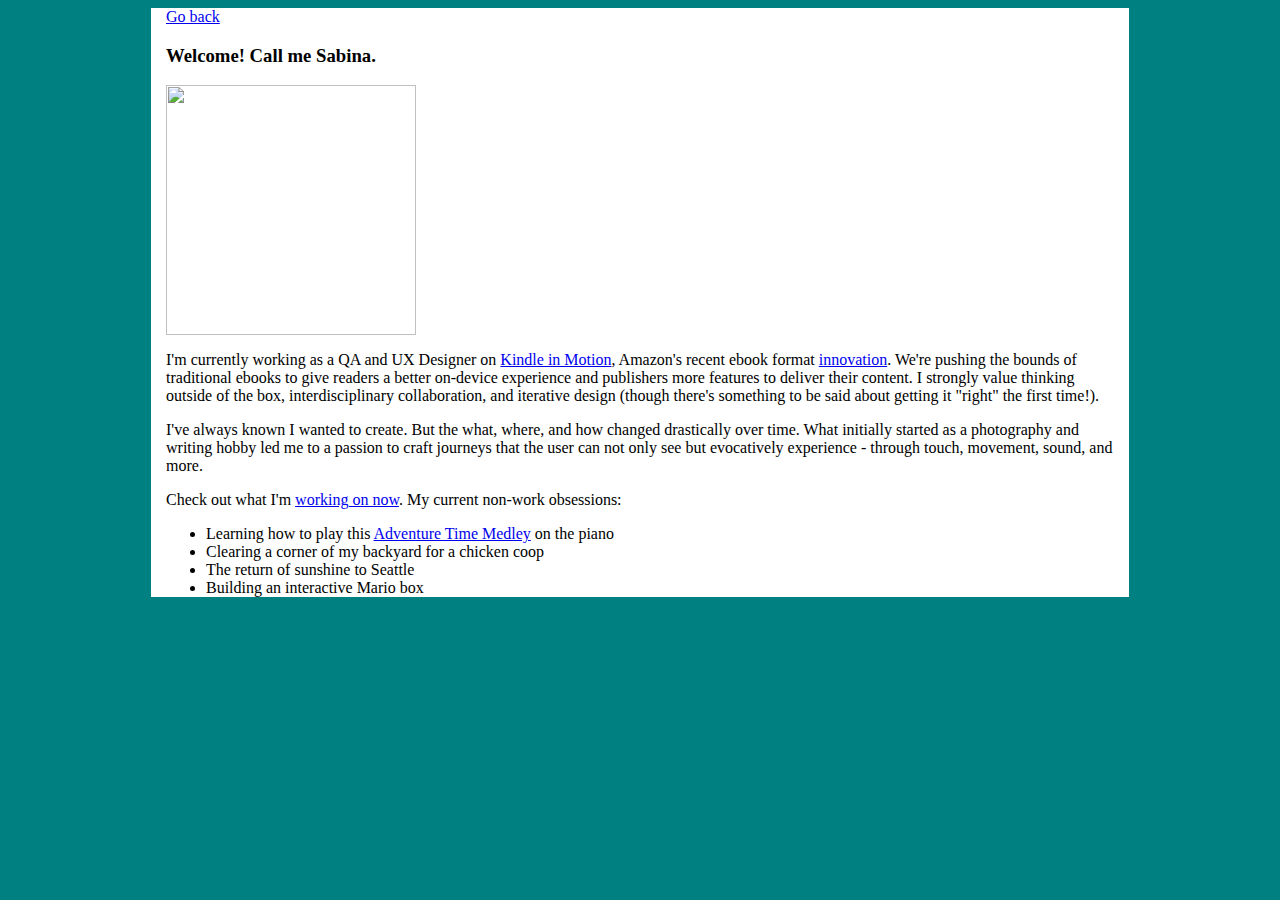
==== about.html @ 95fc87fd "Updates to check for link paths." ====
<html>

<head>
  <meta charset="UTF-8">
  <title>Sabina Cao</title>
  <link rel="stylesheet" type="text/css" href="site.css">
</head>

<body>
<div class="main">
  <a href="index.html">Go back</a>

<!-- WHO -->
  <h3> Welcome! Call me Sabina.</h3>
  <div id="the-who">
    <img src=".images/profile.jpeg" width="250px" />
  </div>

  <!-- WHAT -->
  <div id="the-what">
      <p>I'm currently working as a QA and UX Designer on <a href="https://www.amazon.com/Kindle-in-Motion/b?ie=UTF8&node=14530743011">Kindle in Motion</a>, Amazon's recent ebook format <a href="http://the-digital-reader.com/2016/08/13/kindle-motion-good-bad-ugly-amazons-new-enhanced-format-screenshots/">innovation</a>. We're pushing the bounds of traditional ebooks to give readers a better on-device experience and publishers more features to deliver their content. I strongly value thinking outside of the box, interdisciplinary collaboration, and iterative design (though there's something to be said about getting it "right" the first time!).</p>
  </div>

<!-- WHY -->
  <div id="the-why">
    <p>I've always known I wanted to create. But the what, where, and how changed drastically over time. What initially started as a photography and writing hobby led me to a passion to craft journeys that the user can not only see but evocatively experience - through touch, movement, sound, and more.</p>
  </div>
<div>
  <p>Check out what I'm <a href="work.html">working on now</a>. My current non-work obsessions:</p>
    <ul>
      <li>Learning how to play this <a href="https://youtu.be/_4kuQ_T95VY">Adventure Time Medley</a> on the piano</li>
      <li>Clearing a corner of my backyard for a chicken coop</li>
      <li>The return of sunshine to Seattle</li>
      <li>Building an interactive Mario box</li>
    </ul>
  </div>
  </div>
</body>
</html>
---- site.css ----
h1 {
  font-variant: small-caps;
  text-align: left;
}

h2 {
  font-variant: small-caps;
  text-align: right;
}

body {
  background-color: teal;
}
p.landing {
    font-style: normal;
    font-size: 80%;
    text-align: left;
}

div.main {
  width: 75%;
  /*height: 100%;*/
  margin: auto;
  /*border-style: none groove none groove;*/
  padding-left: 15px;
  padding-right: 15px;
  background-color: white;
}

#blurb {
  padding: 10px 10px;
}

.dropdown {
  position: relative;
  display: inline-block;
}

.dropdown-content {
  display: none;
  position: absolute;
  background-color: #f9f9f9;
  min-width: 50px;
  box-shadow: 0px 8px 16px 0px rgba(0,0,0,0.2)
  padding: 15px 16px;
  z-index: 1;
}

.dropdown:hover .dropdown-content {
  color: black;
  padding: 12px 16px;
  text-decoration: none;
  display: block;
}

.date {
  font-weight: bold;
}
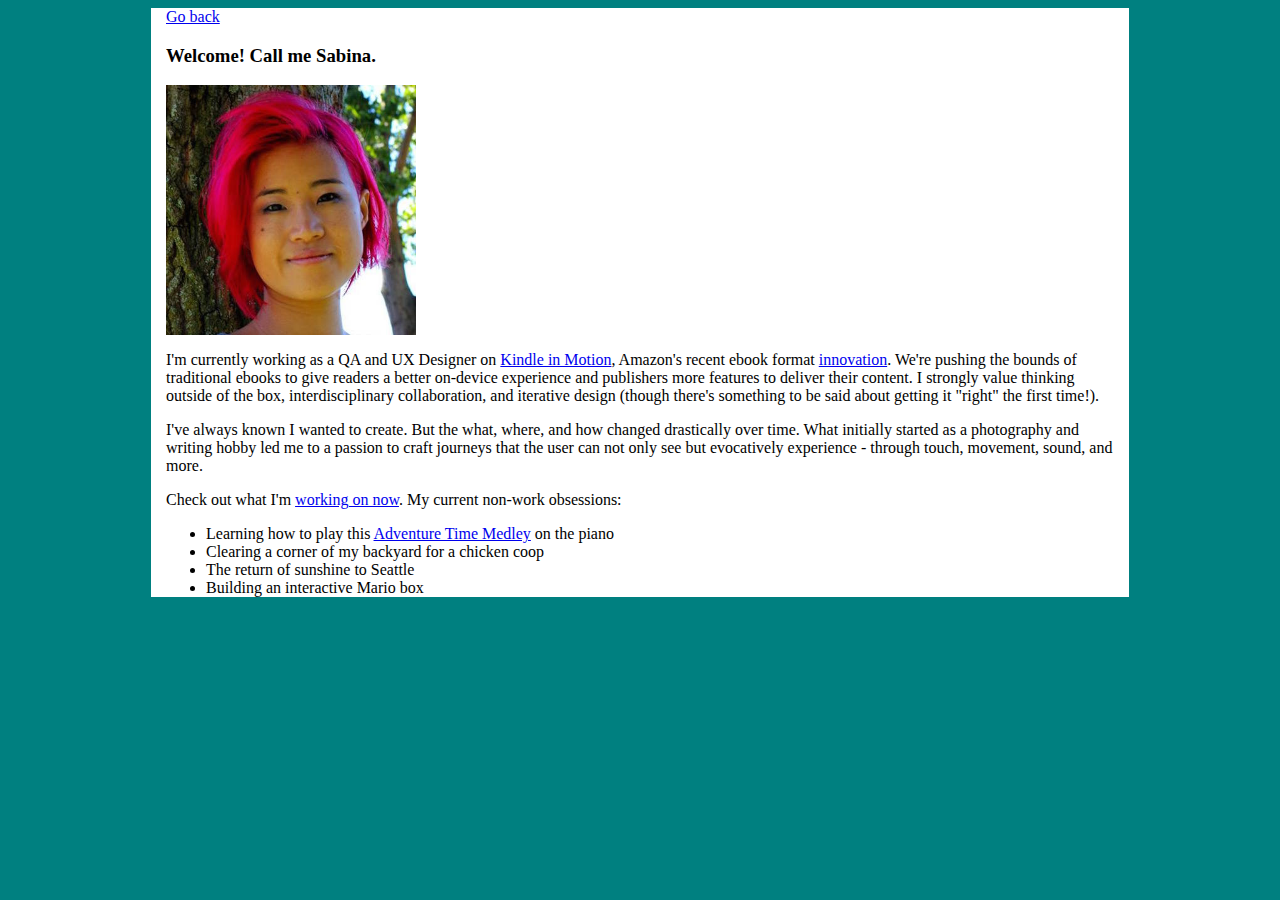
==== commit 749d5361: "Second update to check for link paths." ====
--- a/about.html
+++ b/about.html
@@ -13,7 +13,7 @@
 <!-- WHO -->
   <h3> Welcome! Call me Sabina.</h3>
   <div id="the-who">
-    <img src=".images/profile.jpeg" width="250px" />
+    <img src="images/profile.jpeg" width="250px" />
   </div>
 
   <!-- WHAT -->
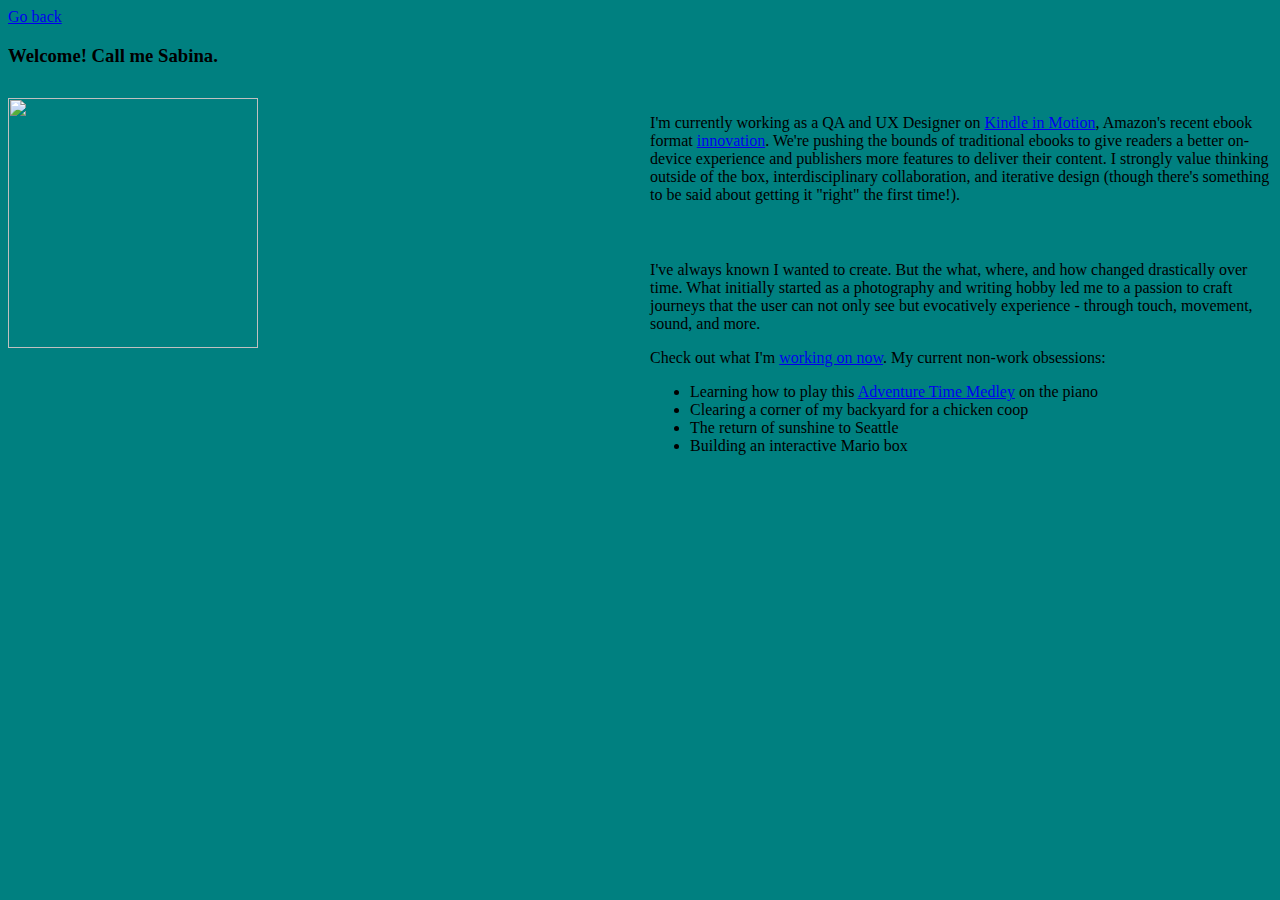
==== commit b60379ff: "Testing columns for About Me section." ====
--- a/about.html
+++ b/about.html
@@ -7,25 +7,25 @@
 </head>
 
 <body>
-<div class="main">
+<div>
   <a href="index.html">Go back</a>
 
 <!-- WHO -->
   <h3> Welcome! Call me Sabina.</h3>
-  <div id="the-who">
-    <img src="images/profile.jpeg" width="250px" />
+<div class-"section group">
+  <div id="the-who" class="col span_1_of_2">
+    <img src="images/final/red.jpg" width="250px" />
   </div>
+</div>
 
   <!-- WHAT -->
-  <div id="the-what">
+  <div id="the-what" class="col span_1_of_2">
       <p>I'm currently working as a QA and UX Designer on <a href="https://www.amazon.com/Kindle-in-Motion/b?ie=UTF8&node=14530743011">Kindle in Motion</a>, Amazon's recent ebook format <a href="http://the-digital-reader.com/2016/08/13/kindle-motion-good-bad-ugly-amazons-new-enhanced-format-screenshots/">innovation</a>. We're pushing the bounds of traditional ebooks to give readers a better on-device experience and publishers more features to deliver their content. I strongly value thinking outside of the box, interdisciplinary collaboration, and iterative design (though there's something to be said about getting it "right" the first time!).</p>
   </div>
 
 <!-- WHY -->
-  <div id="the-why">
+  <div id="the-why" class="col span_1_of_2">
     <p>I've always known I wanted to create. But the what, where, and how changed drastically over time. What initially started as a photography and writing hobby led me to a passion to craft journeys that the user can not only see but evocatively experience - through touch, movement, sound, and more.</p>
-  </div>
-<div>
   <p>Check out what I'm <a href="work.html">working on now</a>. My current non-work obsessions:</p>
     <ul>
       <li>Learning how to play this <a href="https://youtu.be/_4kuQ_T95VY">Adventure Time Medley</a> on the piano</li>
--- a/site.css
+++ b/site.css
@@ -56,3 +56,34 @@
 .date {
   font-weight: bold;
 }
+
+.col {
+  display: block;
+  float: left;
+  margin: 1% 0 1% 1.6%;
+}
+
+.col:first-child { margin-left: 0; }
+
+.group:before,
+.group:after { content:""; display: table; }
+.group:after { clear:both;}
+.group { zoom:1 }
+
+.span_2_of_2 {
+  width: 100%
+}
+
+.span_1_of_2 {
+  width: 49.2%;
+}
+
+@media only screen and (max-width: 480px) {
+  .col {
+    margin: 1% 0 1% 0%;
+  }
+}
+
+@media only screen and (max-width: 480px) {
+  .span_2_of_2, .span_1_of_2 { width: 100% }
+}
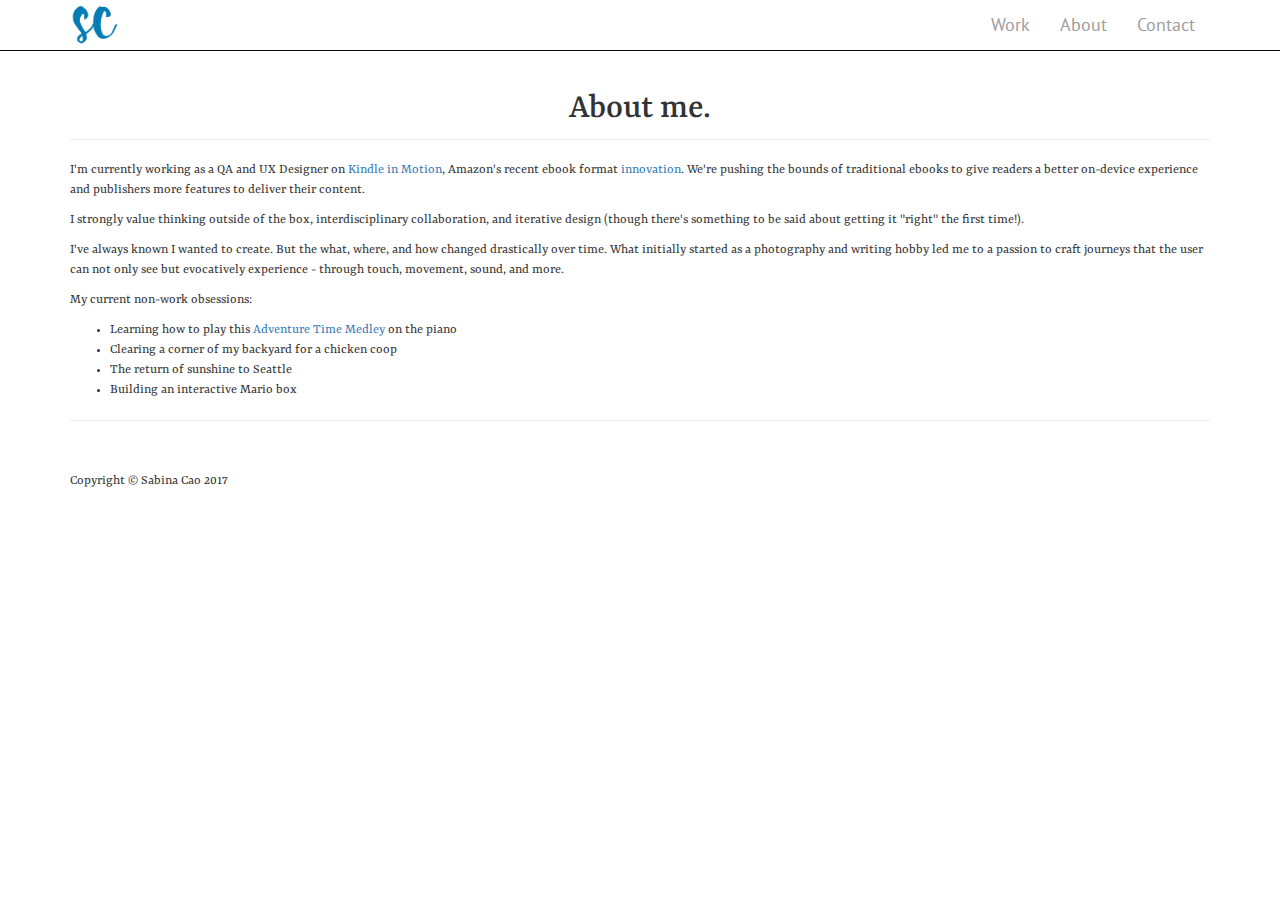
==== commit 061d4a7d: "Adding new portfolio template." ====
--- a/about.html
+++ b/about.html
@@ -1,39 +1,119 @@
-<html>
-
-<head>
-  <meta charset="UTF-8">
-  <title>Sabina Cao</title>
-  <link rel="stylesheet" type="text/css" href="site.css">
-</head>
-
-<body>
-<div>
-  <a href="index.html">Go back</a>
-
-<!-- WHO -->
-  <h3> Welcome! Call me Sabina.</h3>
-<div class-"section group">
-  <div id="the-who" class="col span_1_of_2">
-    <img src="images/final/red.jpg" width="250px" />
-  </div>
-</div>
-
-  <!-- WHAT -->
-  <div id="the-what" class="col span_1_of_2">
-      <p>I'm currently working as a QA and UX Designer on <a href="https://www.amazon.com/Kindle-in-Motion/b?ie=UTF8&node=14530743011">Kindle in Motion</a>, Amazon's recent ebook format <a href="http://the-digital-reader.com/2016/08/13/kindle-motion-good-bad-ugly-amazons-new-enhanced-format-screenshots/">innovation</a>. We're pushing the bounds of traditional ebooks to give readers a better on-device experience and publishers more features to deliver their content. I strongly value thinking outside of the box, interdisciplinary collaboration, and iterative design (though there's something to be said about getting it "right" the first time!).</p>
-  </div>
-
-<!-- WHY -->
-  <div id="the-why" class="col span_1_of_2">
-    <p>I've always known I wanted to create. But the what, where, and how changed drastically over time. What initially started as a photography and writing hobby led me to a passion to craft journeys that the user can not only see but evocatively experience - through touch, movement, sound, and more.</p>
-  <p>Check out what I'm <a href="work.html">working on now</a>. My current non-work obsessions:</p>
-    <ul>
-      <li>Learning how to play this <a href="https://youtu.be/_4kuQ_T95VY">Adventure Time Medley</a> on the piano</li>
-      <li>Clearing a corner of my backyard for a chicken coop</li>
-      <li>The return of sunshine to Seattle</li>
-      <li>Building an interactive Mario box</li>
-    </ul>
-  </div>
-  </div>
-</body>
-</html>
+<!DOCTYPE html>
+<html lang="en">
+
+<head>
+
+    <meta charset="utf-8">
+    <meta http-equiv="X-UA-Compatible" content="IE=edge">
+    <meta name="viewport" content="width=device-width, initial-scale=1">
+    <meta name="description" content="">
+    <meta name="author" content="">
+
+    <title>Sabina Cao</title>
+
+    <!-- Bootstrap Core CSS -->
+    <link href="css/bootstrap.min.css" rel="stylesheet">
+
+    <!-- Custom CSS -->
+    <link href="css/site.css" rel="stylesheet">
+
+    <!-- Google font: Yrsa -->
+    <link href="https://fonts.googleapis.com/css?family=PT+Sans" rel="stylesheet">
+    <!--Google font: PT Sans -->
+    <link href="https://fonts.googleapis.com/css?family=Yrsa" rel="stylesheet">
+
+    <!-- HTML5 Shim and Respond.js IE8 support of HTML5 elements and media queries -->
+    <!-- WARNING: Respond.js doesn't work if you view the page via file:// -->
+    <!--[if lt IE 9]>
+        <script src="https://oss.maxcdn.com/libs/html5shiv/3.7.0/html5shiv.js"></script>
+        <script src="https://oss.maxcdn.com/libs/respond.js/1.4.2/respond.min.js"></script>
+    <![endif]-->
+
+</head>
+
+<body>
+
+    <!-- Navigation -->
+    <nav class="navbar navbar-inverse navbar-fixed-top" role="navigation">
+        <div class="container">
+            <!-- Brand and toggle get grouped for better mobile display -->
+            <div class="navbar-header">
+                <button type="button" class="navbar-toggle" data-toggle="collapse" data-target="#bs-example-navbar-collapse-1">
+                    <span class="sr-only">Toggle navigation</span>
+                    <span class="icon-bar"></span>
+                    <span class="icon-bar"></span>
+                    <span class="icon-bar"></span>
+                </button>
+                <a class="navbar-brand" href="index.html"><img src="images/SC_blue.png" width="50px" ></a>
+            </div>
+            <!-- Collect the nav links, forms, and other content for toggling -->
+            <div class="collapse navbar-collapse" id="bs-example-navbar-collapse-1">
+                <ul class="nav navbar-nav">
+                    <li>
+                        <a href="index.html">Work</a>
+                    </li>
+                    <li>
+                        <a href="about.html">About</a>
+                    </li>
+                    <li>
+                        <a href="#">Contact</a>
+                    </li>
+                </ul>
+            </div>
+            <!-- /.navbar-collapse -->
+        </div>
+        <!-- /.container -->
+    </nav>
+
+    <!-- Page Content -->
+    <div class="container">
+
+        <!-- Page Header -->
+        <div class="row">
+            <div class="col-lg-12">
+                <h1 class="page-header">About me.</h1>
+            </div>
+        </div>
+        <!-- /.row -->
+
+        <body>
+        <div>
+        <!-- WHO -->
+            <p>I'm currently working as a QA and UX Designer on <a href="kindle_in_motion.html">Kindle in Motion</a>, Amazon's recent ebook format <a href="http://the-digital-reader.com/2016/08/13/kindle-motion-good-bad-ugly-amazons-new-enhanced-format-screenshots/">innovation</a>. We're pushing the bounds of traditional ebooks to give readers a better on-device experience and publishers more features to deliver their content.</p>
+            <p>I strongly value thinking outside of the box, interdisciplinary collaboration, and iterative design (though there's something to be said about getting it "right" the first time!).</p>
+            <p>I've always known I wanted to create. But the what, where, and how changed drastically over time. What initially started as a photography and writing hobby led me to a passion to craft journeys that the user can not only see but evocatively experience - through touch, movement, sound, and more.</p>
+            <p>My current non-work obsessions:</p>
+        <ul>
+          <li>Learning how to play this <a href="https://youtu.be/_4kuQ_T95VY">Adventure Time Medley</a> on the piano</li>
+          <li>Clearing a corner of my backyard for a chicken coop</li>
+          <li>The return of sunshine to Seattle</li>
+          <li>Building an interactive Mario box</li>
+        </ul>
+  </div>
+        </body>
+        </html>
+
+        <hr>
+
+        <!-- Footer -->
+        <footer>
+            <div class="row">
+                <div class="col-lg-12">
+                    <p>Copyright &copy; Sabina Cao 2017</p>
+                </div>
+            </div>
+            <!-- /.row -->
+        </footer>
+
+    </div>
+    <!-- /.container -->
+
+    <!-- jQuery -->
+    <script src="js/jquery.js"></script>
+
+    <!-- Bootstrap Core JavaScript -->
+    <script src="js/bootstrap.min.js"></script>
+
+</body>
+
+</html>
--- a/css/site.css
+++ b/css/site.css
@@ -0,0 +1,40 @@
+/*!
+ * Start Bootstrap - 2 Col Portfolio (http://startbootstrap.com/)
+ * Copyright 2013-2016 Start Bootstrap
+ * Licensed under MIT (https://github.com/BlackrockDigital/startbootstrap/blob/gh-pages/LICENSE)
+ */
+
+body {
+    padding-top: 50px; /* Required padding for .navbar-fixed-top. Remove if using .navbar-static-top. Change if height of navigation changes. */
+    font-family: "Yrsa", serif;
+}
+
+.portfolio-item {
+    margin-bottom: 25px;
+}
+
+footer {
+    margin: 50px 0;
+}
+
+.navbar-brand {
+  padding: 2px 15px;
+}
+
+.page-header {
+  text-align: center;
+}
+.navbar-inverse {
+  background-color: #fff;
+  border-color: #080808;
+}
+.navbar-nav {
+  float: right;
+  font-size: 18px;
+  font-family: "PT Sans", sans-serif;
+}
+
+.navbar-inverse .navbar-nav .open .dropdown-menu > li > a:hover,
+.navbar-inverse .navbar-nav .open .dropdown-menu > li > a:focus {
+  color: #008080;
+}
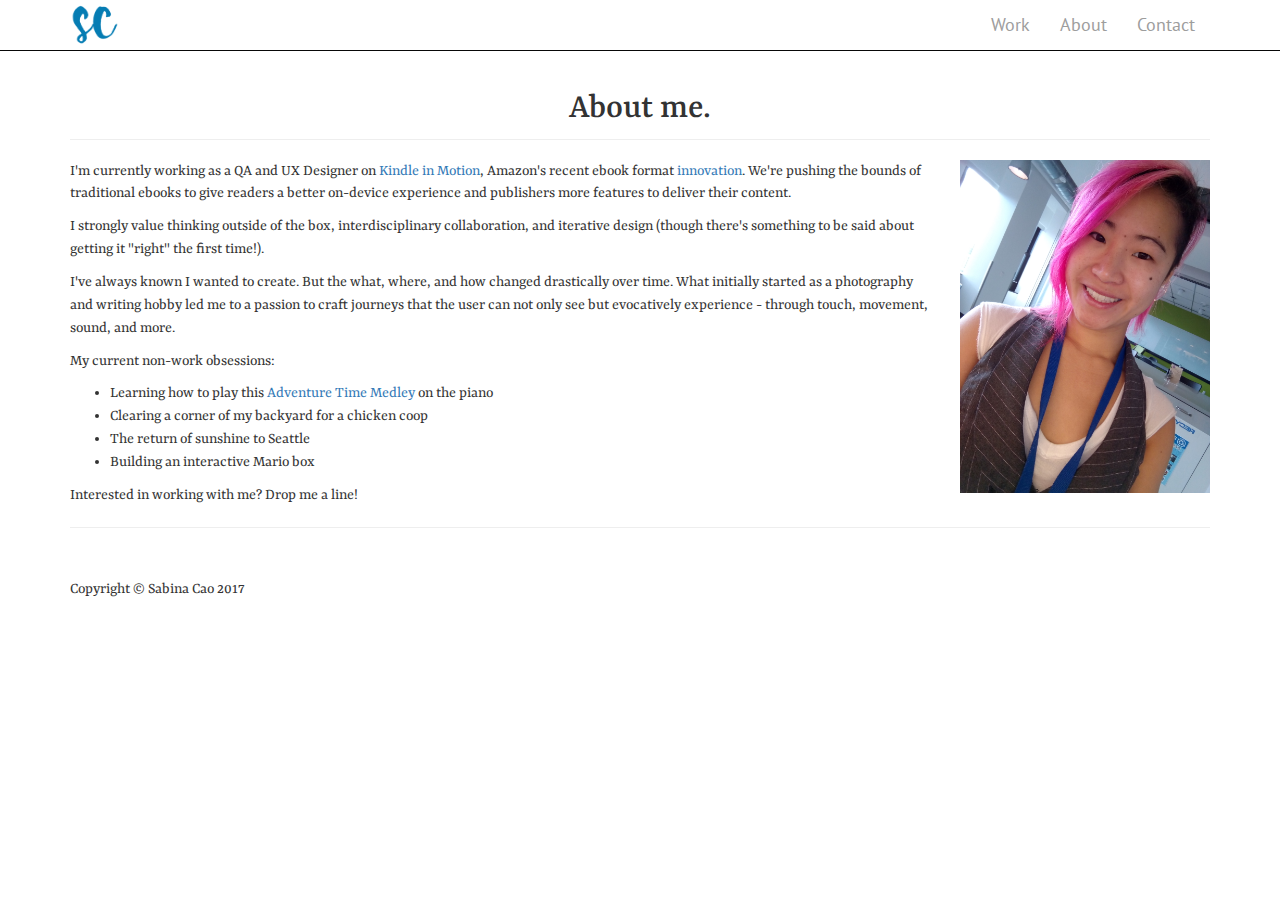
==== commit c39cbc76: "Major content and style update." ====
--- a/about.html
+++ b/about.html
@@ -78,6 +78,7 @@
 
         <body>
         <div>
+          <img src="images/profile.jpg" width="250px" class="about-text-wrap" />
         <!-- WHO -->
             <p>I'm currently working as a QA and UX Designer on <a href="kindle_in_motion.html">Kindle in Motion</a>, Amazon's recent ebook format <a href="http://the-digital-reader.com/2016/08/13/kindle-motion-good-bad-ugly-amazons-new-enhanced-format-screenshots/">innovation</a>. We're pushing the bounds of traditional ebooks to give readers a better on-device experience and publishers more features to deliver their content.</p>
             <p>I strongly value thinking outside of the box, interdisciplinary collaboration, and iterative design (though there's something to be said about getting it "right" the first time!).</p>
@@ -89,6 +90,9 @@
           <li>The return of sunshine to Seattle</li>
           <li>Building an interactive Mario box</li>
         </ul>
+  </div>
+  <div>
+    <p>Interested in working with me? Drop me a line!</p>
   </div>
         </body>
         </html>
--- a/css/site.css
+++ b/css/site.css
@@ -7,6 +7,7 @@
 body {
     padding-top: 50px; /* Required padding for .navbar-fixed-top. Remove if using .navbar-static-top. Change if height of navigation changes. */
     font-family: "Yrsa", serif;
+    font-size: 16px;
 }
 
 .portfolio-item {
@@ -34,7 +35,45 @@
   font-family: "PT Sans", sans-serif;
 }
 
-.navbar-inverse .navbar-nav .open .dropdown-menu > li > a:hover,
-.navbar-inverse .navbar-nav .open .dropdown-menu > li > a:focus {
+.navbar-inverse .navbar-nav > li > a:hover,
+.navbar-inverse .navbar-nav > li > a:focus{
   color: #008080;
 }
+
+.pagination {
+  font-size: 14px;
+}
+
+.navbar-inverse .navbar-toggle .icon-bar {
+  background-color: #008080;
+}
+
+.navbar-inverse .navbar-toggle {
+    border-color: #fff;
+}
+
+.navbar-inverse .navbar-toggle {
+    border-color: #fff;
+}
+
+.navbar-inverse .navbar-toggle:focus, .navbar-inverse .navbar-toggle:hover {
+    background-color: #fff;
+}
+
+.nav>li>a {
+    text-align: right;
+}
+
+h1 {
+  text-align: center;
+}
+
+h3.date {
+  text-align: center;
+}
+
+.about-text-wrap {
+  margin-left: 30px;
+  margin-bottom: 30px;
+  float: right;
+}
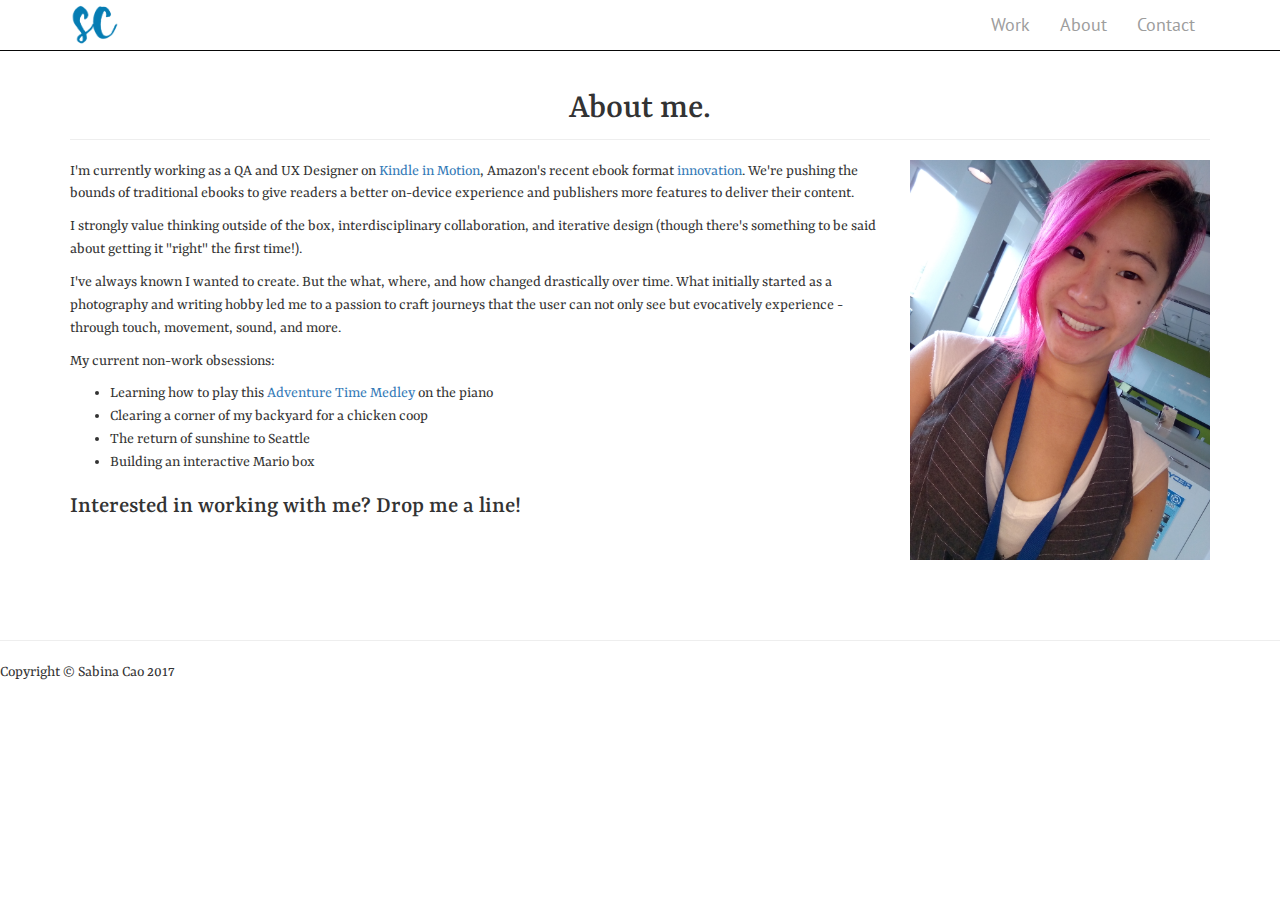
==== commit 13c31e9b: "About me and footer update." ====
--- a/about.html
+++ b/about.html
@@ -77,30 +77,37 @@
         <!-- /.row -->
 
         <body>
+        <!-- WHO -->
         <div>
-          <img src="images/profile.jpg" width="250px" class="about-text-wrap" />
-        <!-- WHO -->
-            <p>I'm currently working as a QA and UX Designer on <a href="kindle_in_motion.html">Kindle in Motion</a>, Amazon's recent ebook format <a href="http://the-digital-reader.com/2016/08/13/kindle-motion-good-bad-ugly-amazons-new-enhanced-format-screenshots/">innovation</a>. We're pushing the bounds of traditional ebooks to give readers a better on-device experience and publishers more features to deliver their content.</p>
-            <p>I strongly value thinking outside of the box, interdisciplinary collaboration, and iterative design (though there's something to be said about getting it "right" the first time!).</p>
-            <p>I've always known I wanted to create. But the what, where, and how changed drastically over time. What initially started as a photography and writing hobby led me to a passion to craft journeys that the user can not only see but evocatively experience - through touch, movement, sound, and more.</p>
-            <p>My current non-work obsessions:</p>
-        <ul>
-          <li>Learning how to play this <a href="https://youtu.be/_4kuQ_T95VY">Adventure Time Medley</a> on the piano</li>
-          <li>Clearing a corner of my backyard for a chicken coop</li>
-          <li>The return of sunshine to Seattle</li>
-          <li>Building an interactive Mario box</li>
-        </ul>
+          <img class="img-about" src="images/profile.jpg" alt="">
+          <div>
+          <p>I'm currently working as a QA and UX Designer on <a href="kindle_in_motion.html">Kindle in Motion</a>, Amazon's recent ebook format <a href="http://the-digital-reader.com/2016/08/13/kindle-motion-good-bad-ugly-amazons-new-enhanced-format-screenshots/">innovation</a>. We're pushing the bounds of traditional ebooks to give readers a better on-device experience and publishers more features to deliver their content.</p>
+        </div>
+        </div>
+      <div>
+        <p>I strongly value thinking outside of the box, interdisciplinary collaboration, and iterative design (though there's something to be said about getting it "right" the first time!).</p>
+        <p>I've always known I wanted to create. But the what, where, and how changed drastically over time. What initially started as a photography and writing hobby led me to a passion to craft journeys that the user can not only see but evocatively experience - through touch, movement, sound, and more.</p>
+      </div>
+      <div>
+        <p>My current non-work obsessions:</p>
+          <ul>
+            <li>Learning how to play this <a href="https://youtu.be/_4kuQ_T95VY">Adventure Time Medley</a> on the piano</li>
+            <li>Clearing a corner of my backyard for a chicken coop</li>
+            <li>The return of sunshine to Seattle</li>
+            <li>Building an interactive Mario box</li>
+          </ul>
+        <h3>Interested in working with me? Drop me a line!</h3>
+      </div>
   </div>
-  <div>
-    <p>Interested in working with me? Drop me a line!</p>
-  </div>
+
         </body>
         </html>
 
-        <hr>
+
 
         <!-- Footer -->
         <footer>
+              <hr>
             <div class="row">
                 <div class="col-lg-12">
                     <p>Copyright &copy; Sabina Cao 2017</p>
--- a/css/site.css
+++ b/css/site.css
@@ -77,3 +77,17 @@
   margin-bottom: 30px;
   float: right;
 }
+
+.img-about {
+  display: block;
+  max-width: 300px;
+  min-width: 125px;
+  width: 50%;
+  float: right;
+  margin-left:30px;
+  margin-bottom: 30px;
+}
+
+footer {
+  clear:both;
+}
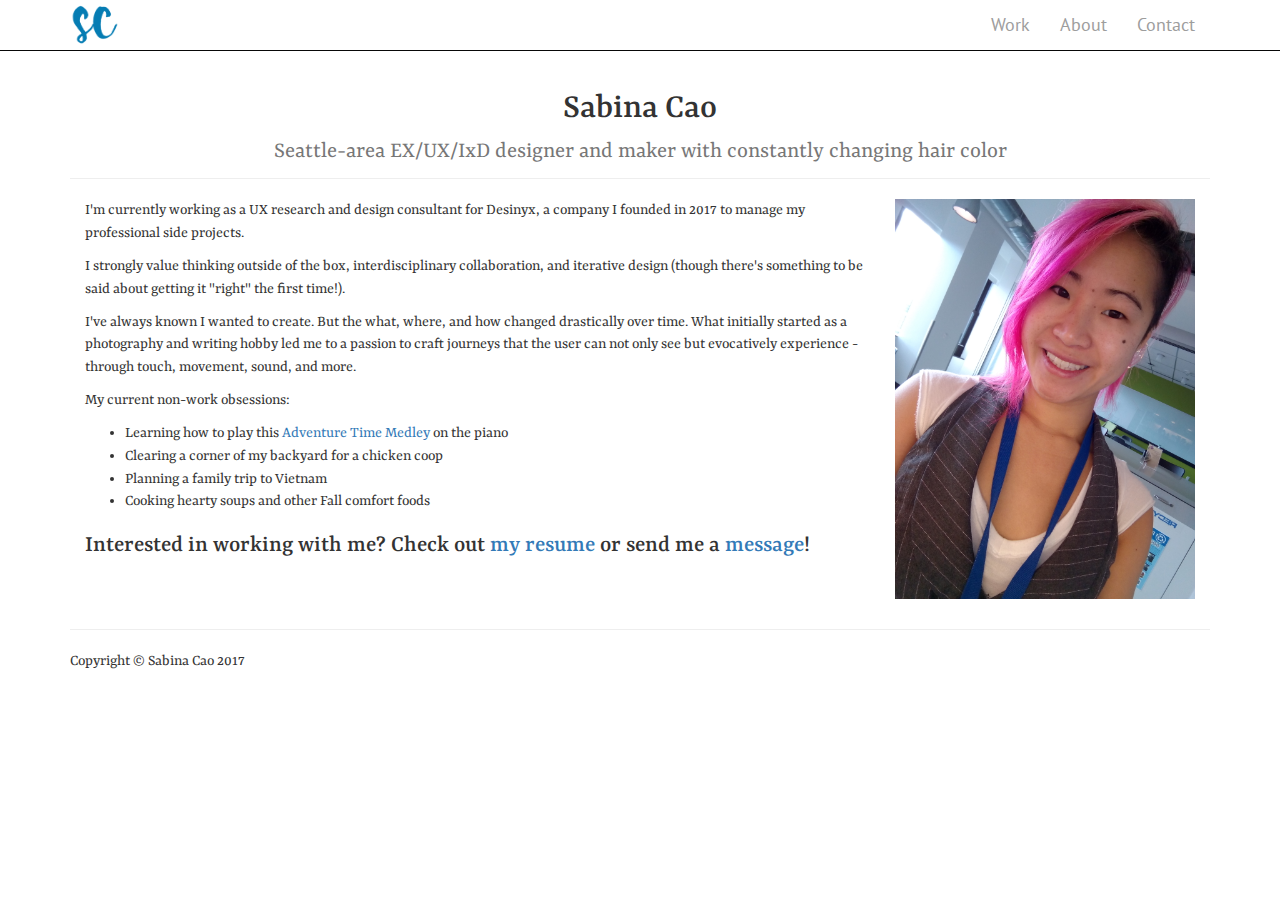
==== commit a6b9c35a: "Updating portfolio for Desinyx, and about page" ====
--- a/about.html
+++ b/about.html
@@ -9,61 +9,51 @@
     <meta name="description" content="">
     <meta name="author" content="">
 
-    <title>Sabina Cao</title>
+    <title>About | Sabina Cao</title>
 
     <!-- Bootstrap Core CSS -->
     <link href="css/bootstrap.min.css" rel="stylesheet">
-
     <!-- Custom CSS -->
     <link href="css/site.css" rel="stylesheet">
-
     <!-- Google font: Yrsa -->
     <link href="https://fonts.googleapis.com/css?family=PT+Sans" rel="stylesheet">
     <!--Google font: PT Sans -->
     <link href="https://fonts.googleapis.com/css?family=Yrsa" rel="stylesheet">
-
-    <!-- HTML5 Shim and Respond.js IE8 support of HTML5 elements and media queries -->
-    <!-- WARNING: Respond.js doesn't work if you view the page via file:// -->
-    <!--[if lt IE 9]>
-        <script src="https://oss.maxcdn.com/libs/html5shiv/3.7.0/html5shiv.js"></script>
-        <script src="https://oss.maxcdn.com/libs/respond.js/1.4.2/respond.min.js"></script>
-    <![endif]-->
-
 </head>
 
 <body>
 
-    <!-- Navigation -->
-    <nav class="navbar navbar-inverse navbar-fixed-top" role="navigation">
-        <div class="container">
-            <!-- Brand and toggle get grouped for better mobile display -->
-            <div class="navbar-header">
-                <button type="button" class="navbar-toggle" data-toggle="collapse" data-target="#bs-example-navbar-collapse-1">
-                    <span class="sr-only">Toggle navigation</span>
-                    <span class="icon-bar"></span>
-                    <span class="icon-bar"></span>
-                    <span class="icon-bar"></span>
-                </button>
-                <a class="navbar-brand" href="index.html"><img src="images/SC_blue.png" width="50px" ></a>
-            </div>
-            <!-- Collect the nav links, forms, and other content for toggling -->
-            <div class="collapse navbar-collapse" id="bs-example-navbar-collapse-1">
-                <ul class="nav navbar-nav">
-                    <li>
-                        <a href="index.html">Work</a>
-                    </li>
-                    <li>
-                        <a href="about.html">About</a>
-                    </li>
-                    <li>
-                        <a href="#">Contact</a>
-                    </li>
-                </ul>
-            </div>
-            <!-- /.navbar-collapse -->
-        </div>
-        <!-- /.container -->
-    </nav>
+  <!-- Navigation -->
+  <nav class="navbar navbar-inverse navbar-fixed-top" role="navigation">
+      <div class="container">
+          <!-- Brand and toggle get grouped for better mobile display -->
+          <div class="navbar-header">
+              <button type="button" class="navbar-toggle" data-toggle="collapse" data-target="#bs-example-navbar-collapse-1">
+                  <span class="sr-only">Toggle navigation</span>
+                  <span class="icon-bar"></span>
+                  <span class="icon-bar"></span>
+                  <span class="icon-bar"></span>
+              </button>
+              <a class="navbar-brand" href="index.html"><img src="images/SC_blue.png" width="50px" ></a>
+          </div>
+          <!-- Collect the nav links, forms, and other content for toggling -->
+          <div class="collapse navbar-collapse" id="bs-example-navbar-collapse-1">
+              <ul class="nav navbar-nav">
+                  <li>
+                      <a href="index.html">Work</a>
+                  </li>
+                  <li>
+                      <a href="about.html">About</a>
+                  </li>
+                  <li>
+                      <a href="contact.html">Contact</a>
+                  </li>
+              </ul>
+          </div>
+          <!-- /.navbar-collapse -->
+      </div>
+      <!-- /.container -->
+  </nav>
 
     <!-- Page Content -->
     <div class="container">
@@ -71,39 +61,33 @@
         <!-- Page Header -->
         <div class="row">
             <div class="col-lg-12">
-                <h1 class="page-header">About me.</h1>
+                <h1 class="page-header">Sabina Cao<br>
+                <small>Seattle-area EX/UX/IxD designer and maker with constantly changing hair color</small>
             </div>
         </div>
         <!-- /.row -->
 
-        <body>
         <!-- WHO -->
-        <div>
-          <img class="img-about" src="images/profile.jpg" alt="">
+        <div class="col-lg-12">
           <div>
-          <p>I'm currently working as a QA and UX Designer on <a href="kindle_in_motion.html">Kindle in Motion</a>, Amazon's recent ebook format <a href="http://the-digital-reader.com/2016/08/13/kindle-motion-good-bad-ugly-amazons-new-enhanced-format-screenshots/">innovation</a>. We're pushing the bounds of traditional ebooks to give readers a better on-device experience and publishers more features to deliver their content.</p>
+            <img class="img-about" src="images/profile.jpg" alt="">
+            <p>I'm currently working as a UX research and design consultant for Desinyx, a company I founded in 2017 to manage my professional side projects.</p>
+          </div>
+          <div>
+            <p>I strongly value thinking outside of the box, interdisciplinary collaboration, and iterative design (though there's something to be said about getting it "right" the first time!).</p>
+            <p>I've always known I wanted to create. But the what, where, and how changed drastically over time. What initially started as a photography and writing hobby led me to a passion to craft journeys that the user can not only see but evocatively experience - through touch, movement, sound, and more.</p>
+          </div>
+          <div>
+            <p>My current non-work obsessions:</p>
+            <ul>
+              <li>Learning how to play this <a href="https://youtu.be/_4kuQ_T95VY">Adventure Time Medley</a> on the piano</li>
+              <li>Clearing a corner of my backyard for a chicken coop</li>
+              <li>Planning a family trip to Vietnam</li>
+              <li>Cooking hearty soups and other Fall comfort foods</li>
+            </ul>
+            <h3>Interested in working with me? Check out <a href="https://drive.google.com/file/d/1VltvQFzFibu0dADOum3jXpjtk2ImF6Y-/view">my resume</a> or send me a <a href="mailto:cao.sabina@gmail.com">message</a>!</h3>
+          </div>
         </div>
-        </div>
-      <div>
-        <p>I strongly value thinking outside of the box, interdisciplinary collaboration, and iterative design (though there's something to be said about getting it "right" the first time!).</p>
-        <p>I've always known I wanted to create. But the what, where, and how changed drastically over time. What initially started as a photography and writing hobby led me to a passion to craft journeys that the user can not only see but evocatively experience - through touch, movement, sound, and more.</p>
-      </div>
-      <div>
-        <p>My current non-work obsessions:</p>
-          <ul>
-            <li>Learning how to play this <a href="https://youtu.be/_4kuQ_T95VY">Adventure Time Medley</a> on the piano</li>
-            <li>Clearing a corner of my backyard for a chicken coop</li>
-            <li>The return of sunshine to Seattle</li>
-            <li>Building an interactive Mario box</li>
-          </ul>
-        <h3>Interested in working with me? Drop me a line!</h3>
-      </div>
-  </div>
-
-        </body>
-        </html>
-
-
 
         <!-- Footer -->
         <footer>
--- a/css/site.css
+++ b/css/site.css
@@ -91,3 +91,75 @@
 footer {
   clear:both;
 }
+
+.img-portfolio {
+  display: block;
+  width: 100%;
+  max-width: 1000px;
+  margin-left: auto;
+  margin-right: auto;
+  margin-bottom: 25px;
+}
+
+.vimg-portfolio {
+  display: block;
+  width: 100%;
+  max-width: 500px;
+  margin-left: auto;
+  margin-right: auto;
+  margin-bottom: 25px;
+}
+
+.simg-portfolio {
+  display: block;
+  width: 100%;
+  max-width: 300px;
+  margin-left: auto;
+  margin-right: auto;
+  margin-bottom: 25px;
+}
+
+.vid-portfolio {
+  display: inline-block;
+  width: 100%;
+  max-width: 300px;
+  margin-left: auto;
+  margin-right: auto;
+  margin-bottom: 25px;
+}
+
+.vid-blocks {
+  text-align: center;
+}
+
+.embed-responsive embed-responsive-16by9 {
+  text-align: center;
+}
+
+
+/*#outer {
+max-width: 906px;
+max-height: 569px;
+width: 75%;
+height: 75%%;
+}
+
+#inner {
+    height: 0px;
+    padding-bottom: 56.25%;
+}
+
+#inner iframe{
+    width: 100%;
+    height: 100%;
+    width="960" height="569"
+}*/
+
+#bold {
+  font-weight: bold;
+  color: #008080;
+}
+
+#italic {
+  font-style: italic;
+}
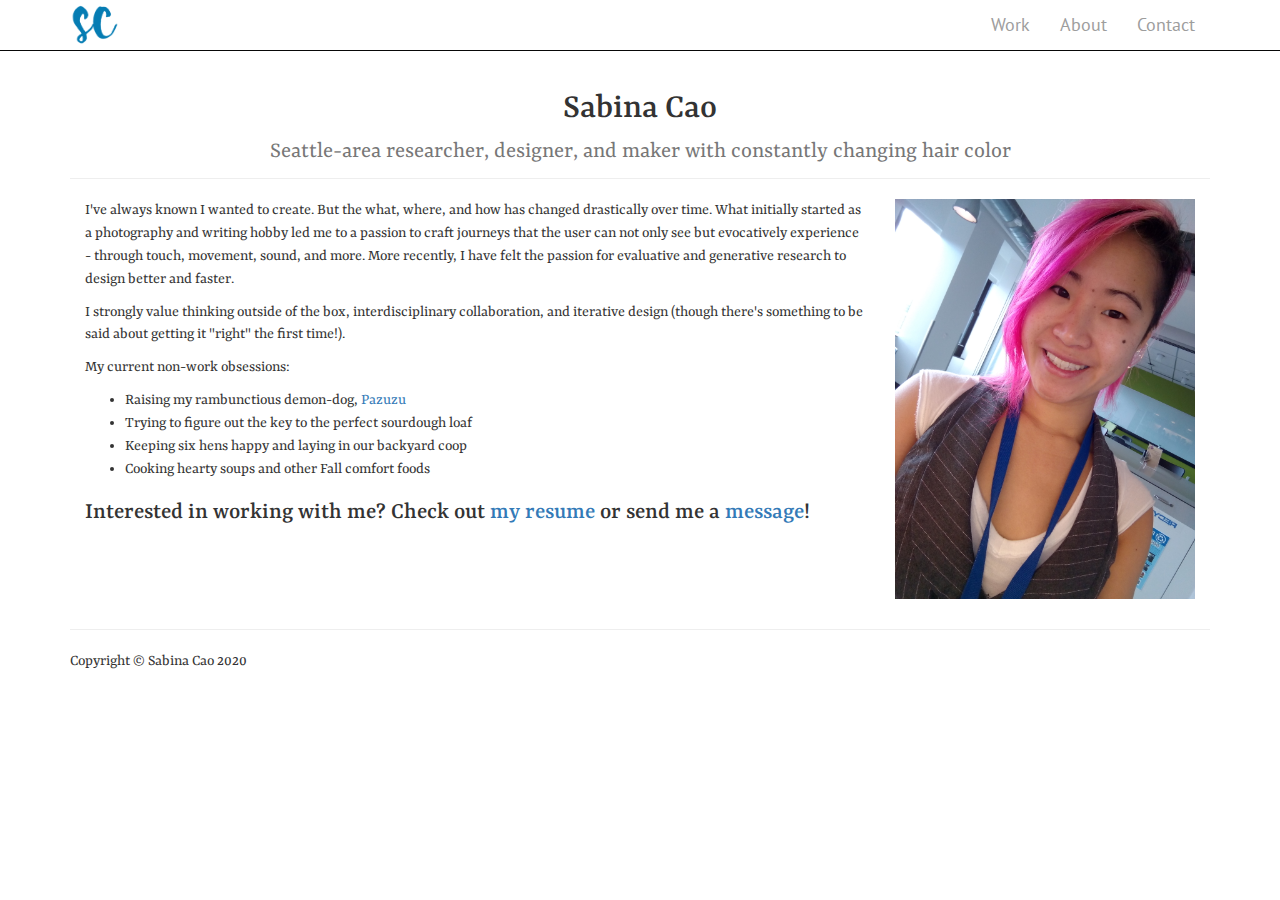
==== commit 6cb2fb7b: "2020 update" ====
--- a/about.html
+++ b/about.html
@@ -62,7 +62,7 @@
         <div class="row">
             <div class="col-lg-12">
                 <h1 class="page-header">Sabina Cao<br>
-                <small>Seattle-area EX/UX/IxD designer and maker with constantly changing hair color</small>
+                <small>Seattle-area researcher, designer, and maker with constantly changing hair color</small>
             </div>
         </div>
         <!-- /.row -->
@@ -71,21 +71,20 @@
         <div class="col-lg-12">
           <div>
             <img class="img-about" src="images/profile.jpg" alt="">
-            <p>I'm currently working as a UX research and design consultant for Desinyx, a company I founded in 2017 to manage my professional side projects.</p>
           </div>
           <div>
+            <p>I've always known I wanted to create. But the what, where, and how has changed drastically over time. What initially started as a photography and writing hobby led me to a passion to craft journeys that the user can not only see but evocatively experience - through touch, movement, sound, and more. More recently, I have felt the passion for evaluative and generative research to design better and faster.</p>
             <p>I strongly value thinking outside of the box, interdisciplinary collaboration, and iterative design (though there's something to be said about getting it "right" the first time!).</p>
-            <p>I've always known I wanted to create. But the what, where, and how changed drastically over time. What initially started as a photography and writing hobby led me to a passion to craft journeys that the user can not only see but evocatively experience - through touch, movement, sound, and more.</p>
           </div>
           <div>
             <p>My current non-work obsessions:</p>
             <ul>
-              <li>Learning how to play this <a href="https://youtu.be/_4kuQ_T95VY">Adventure Time Medley</a> on the piano</li>
-              <li>Clearing a corner of my backyard for a chicken coop</li>
-              <li>Planning a family trip to Vietnam</li>
+              <li>Raising my rambunctious demon-dog, <a href="https://www.instagram.com/pazuzus.place/" target="_blank">Pazuzu</a></li>
+              <li>Trying to figure out the key to the perfect sourdough loaf</li>
+              <li>Keeping six hens happy and laying in our backyard coop</li>
               <li>Cooking hearty soups and other Fall comfort foods</li>
             </ul>
-            <h3>Interested in working with me? Check out <a href="https://drive.google.com/file/d/1VltvQFzFibu0dADOum3jXpjtk2ImF6Y-/view">my resume</a> or send me a <a href="mailto:cao.sabina@gmail.com">message</a>!</h3>
+            <h3>Interested in working with me? Check out <a href="https://drive.google.com/file/d/1lJIxBglfR8eavDcvyLd28JyJCrL6oVZK/view?usp=sharing" target="_blank">my resume</a> or send me a <a href="mailto:cao.sabina@gmail.com">message</a>!</h3>
           </div>
         </div>
 
@@ -94,7 +93,7 @@
               <hr>
             <div class="row">
                 <div class="col-lg-12">
-                    <p>Copyright &copy; Sabina Cao 2017</p>
+                    <p>Copyright &copy; Sabina Cao 2020</p>
                 </div>
             </div>
             <!-- /.row -->
